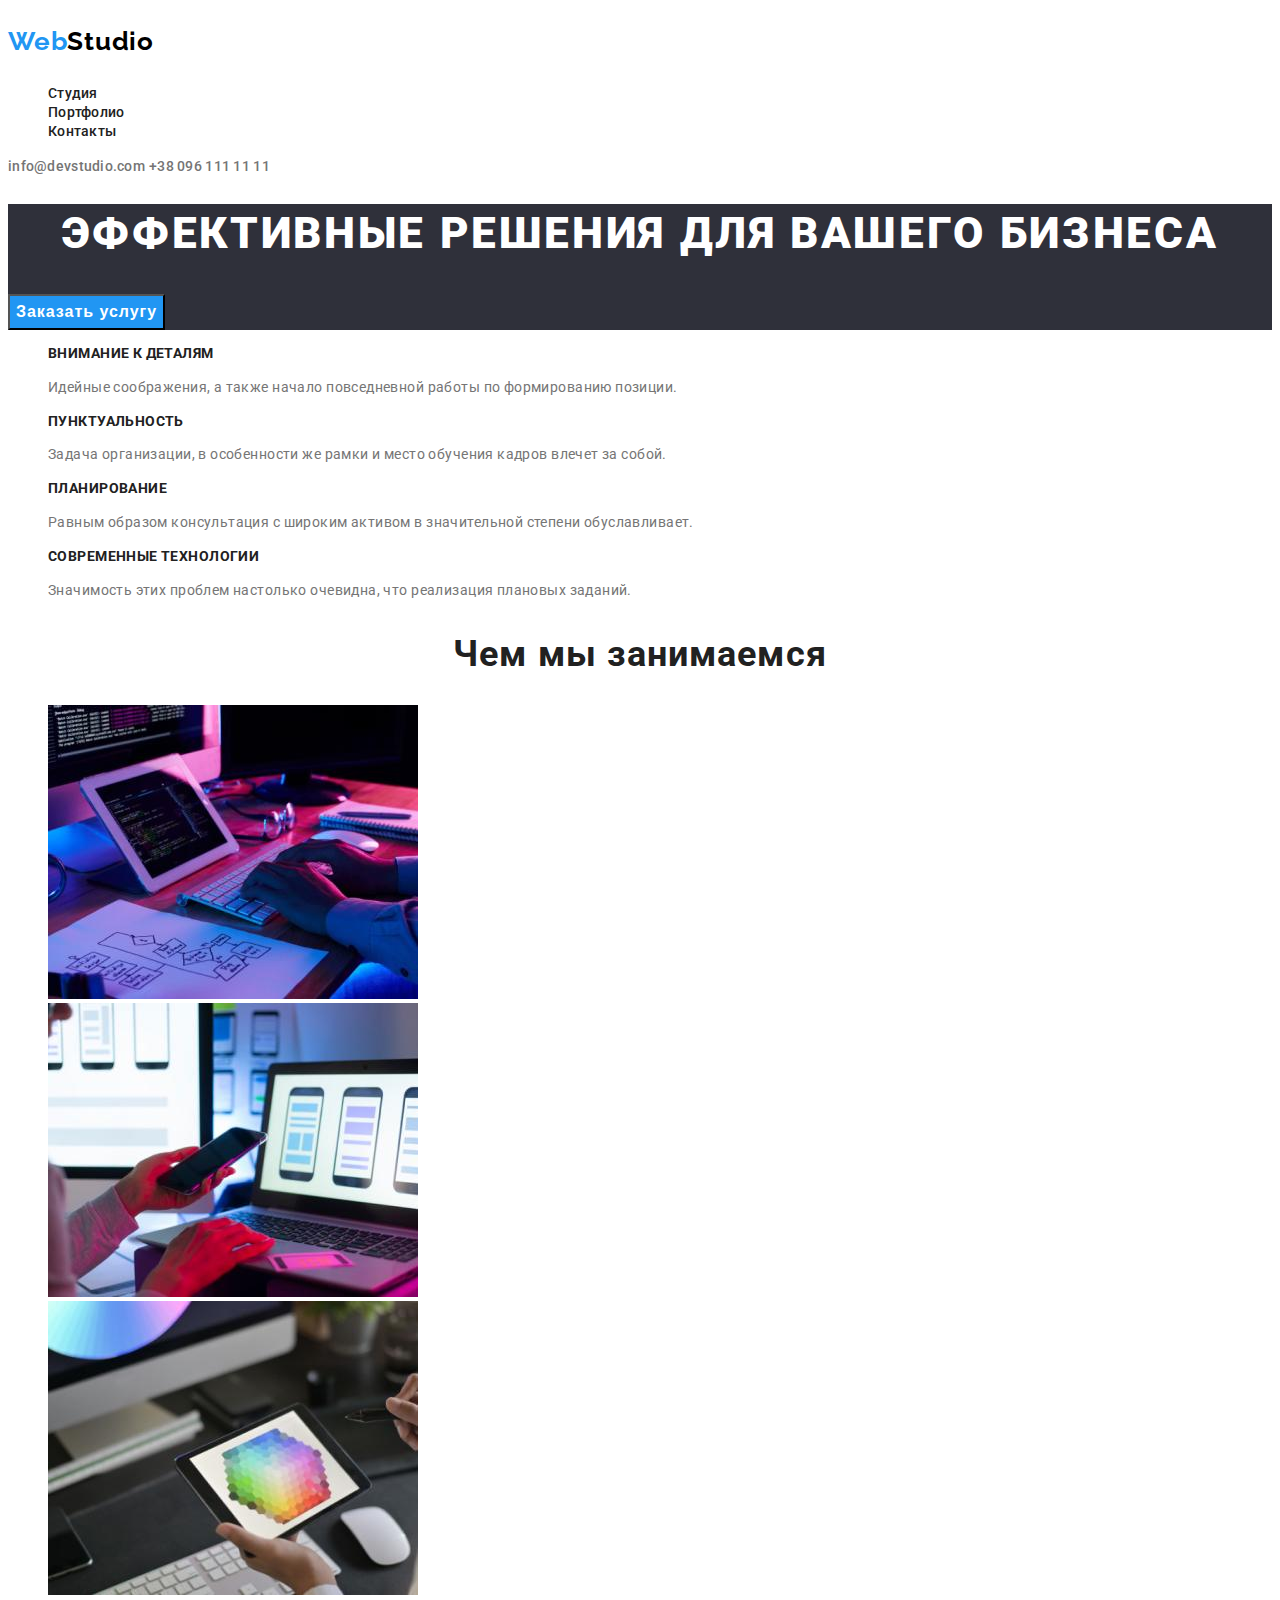
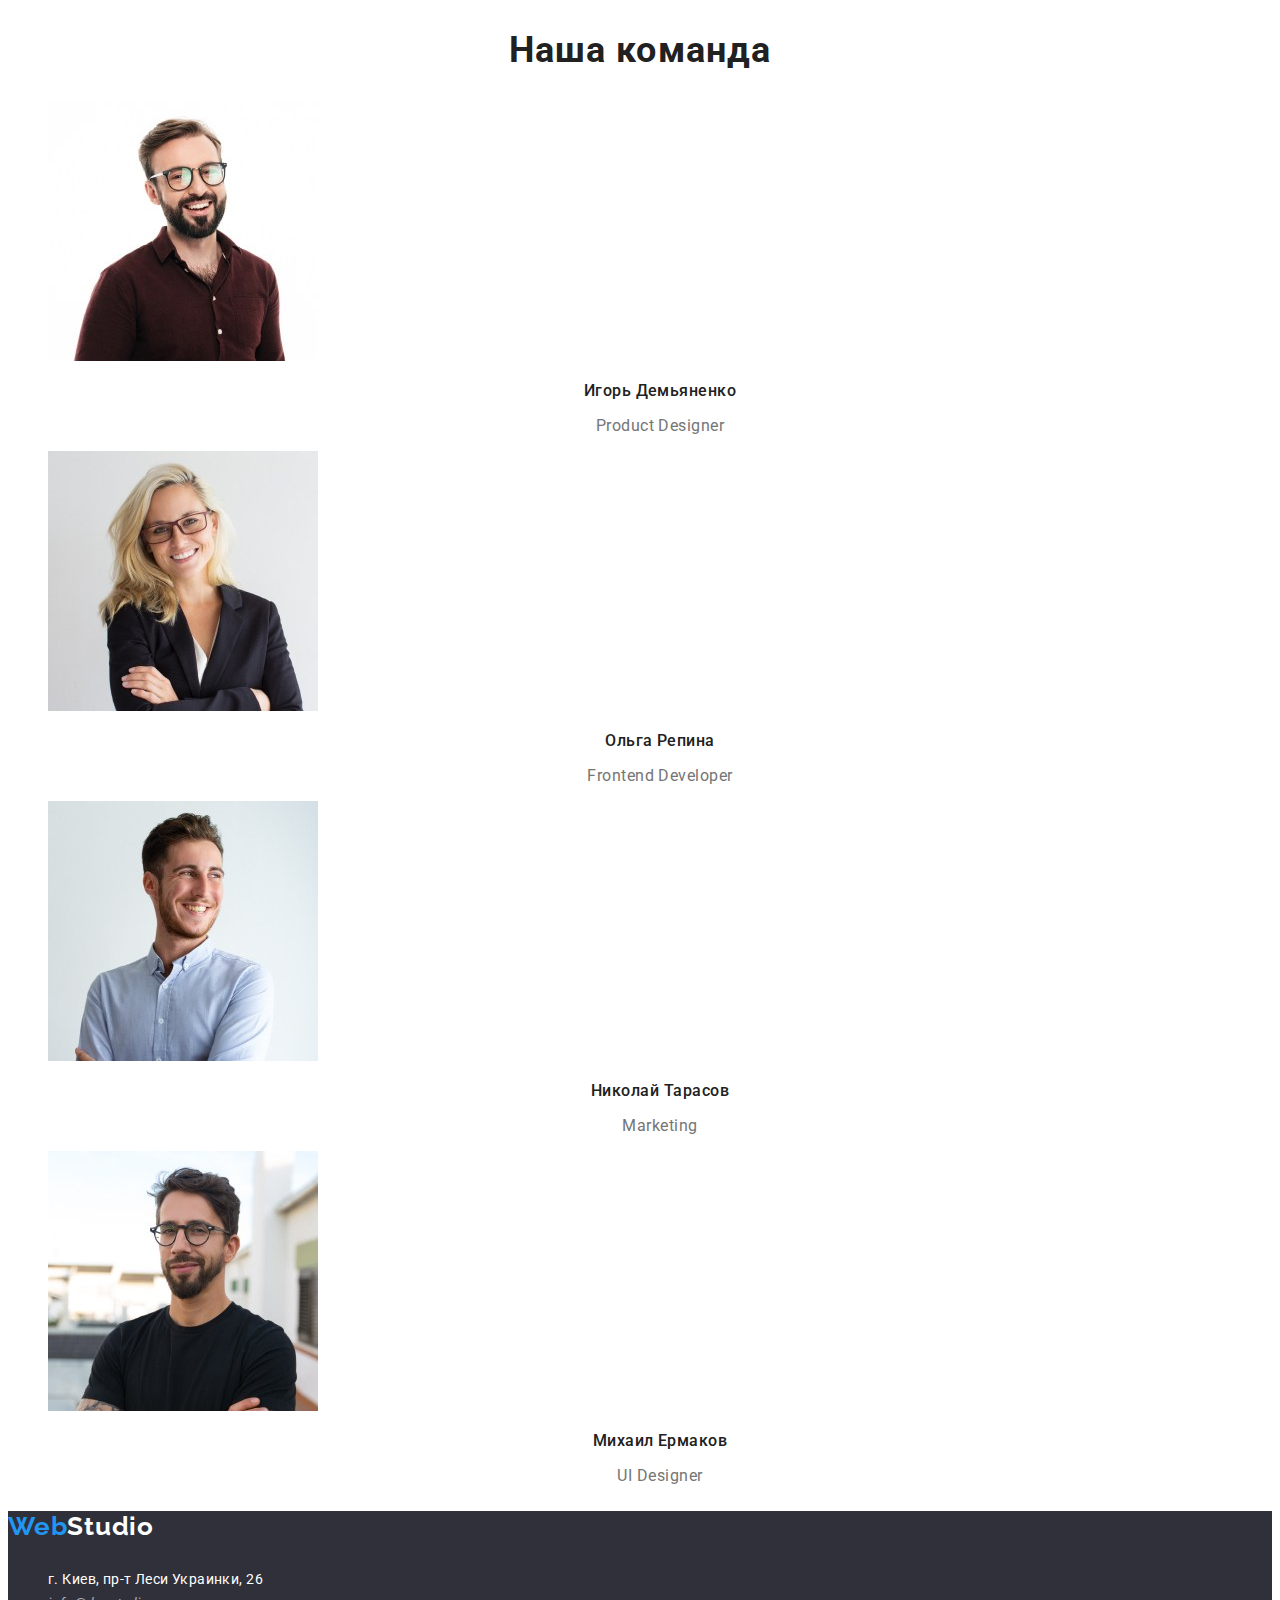
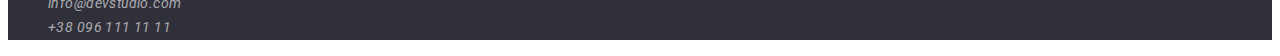
==== index.html @ 1ebe6bae "Home-work-3" ====
<!DOCTYPE html>
<html lang="ru">
<head>
    <meta charset="UTF-8">
    <meta http-equiv="X-UA-Compatible" content="IE=edge">
    <meta name="viewport" content="width=device-width, initial-scale=1.0">
    <link rel="preconnect" href="https://fonts.googleapis.com">
    <link rel="preconnect" href="https://fonts.gstatic.com" crossorigin>
    <link href="https://fonts.googleapis.com/css2?family=Raleway:wght@700&family=Roboto:wght@400;500;700;900&display=swap"
        rel="stylesheet">
    <link rel="normalize"  href="./css/modern-normalize.css"> 
    <link rel="stylesheet" href="./css/styles.css">
     <title>Главная</title>
</head>
<body>
    <header>
        <nav>
            <a class="logo" href="index.html"> <p class="first-logo-color">Web<span class="second-logo-color">Studio</span></p></a>
            <ul class="list">
                <li>
                    <a href="index.html" class="link-navigation link">Студия</a>
                </li>
                <li>
                    <a href="portfolio.html" class="link-navigation link">Портфолио</a>
                </li>
                <li>
                    <a href="Контакты" class="link-navigation link">Контакты</a>
                </li>
            </ul>
        </nav>
        <a href="mailto:info@devstudio.com" class="header-mail link">info@devstudio.com</a>
        <a href="tel:+380961111111" class="header-tel link">+38 096 111 11 11</a>
    </header>
    <main>
        <div class="main-title">
            <h1 class="title-text">Эффективные решения для вашего бизнеса</h1>
            <button type="button" class="title-button">Заказать услугу</button>
        </div>
        <section>
            <ul class="list">
                <li>
                    <h3 class="title-list">Внимание к деталям</h3>
                    <p class="list-text">Идейные соображения, а также начало повседневной работы по формированию позиции.</p>
                </li>
                <li>
                    <h3 class="title-list">Пунктуальность</h3>
                    <p class="list-text">Задача организации, в особенности же рамки и место обучения кадров влечет за собой.</p>
                </li>
                <li>
                    <h3 class="title-list">Планирование</h3>
                    <p class="list-text">Равным образом консультация с широким активом в значительной степени обуславливает.</p>
                </li>
                <li>
                    <h3 class="title-list">Современные технологии</h3>
                    <p class="list-text">Значимость этих проблем настолько очевидна, что реализация плановых заданий.</p>
                </li>
            </ul>
        </section>
        <section>
            <h2 class="heading-section-doit">Чем мы занимаемся</h2>
            <ul class="list">
                <li>
                    <img src="./images/box 1.jpg" alt="work" width="370" height="294">
                </li>
                <li>
                    <img src="./images/box 2.jpg" alt="work" width="370" height="294">
                </li>
                <li>
                    <img src="./images/box 3.jpg" alt="work" width="370" height="294">
                </li>
            </ul>
        </section>
        <section>
            <h2 class="heading-section-teem">Наша команда</h2>
            <ul class="list">
                <li>
                    <img src="./images/img.jpg" alt="Портрет человека Игорь Демьяненко" width="270" height="260">
                    <h3 class="list-teem-name">Игорь Демьяненко</h3>
                    <p lang="en" class="list-teem-position">Product Designer</p>
                </li>
                <li>
                    <img src="./images/img (1).jpg" alt="Портрет человека Ольга Репина" width="270" height="260">
                    <h3 class="list-teem-name">Ольга Репина</h3>
                    <p lang="en" class="list-teem-position">Frontend Developer</p>
                </li>
                <li>
                    <img src="./images/img (2).jpg" alt=" Портрет человека Николай Тарасов" width="270" height="260">
                    <h3 class="list-teem-name">Николай Тарасов</h3>
                    <p lang="en" class="list-teem-position">Marketing</p>
                </li>
                <li>
                    <img src="./images/img (3).jpg" alt="Портрет человека Михаил Ермаков" width="270" height="260">
                    <h3 class="list-teem-name">Михаил Ермаков</h3>
                    <p lang="en" class="list-teem-position">UI Designer</p>
                </li>
            </ul>
        </section>
    </main>
    <footer class="footer">
        <a class="logo" href="index.html">
            <p class="first-logo-color link">Web<span class="second-logo-color-2">Studio</span></p>
        </a>
        <address>
            <ul class="list">
                <li>
                    <a href="https://goo.gl/maps/amdqTP33AeM6pwAu6" target="_blank" class="footer-addres link">г. Киев, пр-т Леси Украинки, 26</a>
                </li>
                <li>
                    <a href="mailto:info@devstudio.com" class="footer-mail link">info@devstudio.com</a>
                </li>
                <li>
                    <a href="tel:+380961111111" class="footer-tel link">+38 096 111 11 11</a>
                </li>
            </ul>
        </address>

    </footer>
</body>
</html>
---- css/styles.css ----
:root {
  --main-title-color: #ffffff;
  --title-color: #212121;
  --text-color: #757575;
  --logo-title-color: #2196f3;
  --second-logo-title-color: #000000;
}

body {
  font-family: Roboto, sans-serif;
  font-style: normal;
}
.list {
  list-style: none;
}
.link {
  text-decoration: none;
}
.link:hover,
.link:focus {
  color: var(--logo-title-color);
}
.logo {
  text-decoration: none;
}
/*----------------------header-------------------------*/
.logo {
  text-decoration: none;
}
.first-logo-color {
  font-family: Raleway;
  font-style: normal;
  font-weight: bold;
  font-size: 26px;
  line-height: 1.19;
  letter-spacing: 0.03em;
  color: var(--logo-title-color);
  text-decoration: none;
}
.second-logo-color {
  color: var(--second-logo-title-color);
}
.link-navigation {
  font-weight: 500;
  font-size: 14px;
  line-height: 1.14;
  letter-spacing: 0.02em;
  color: var(--title-color);
}
.header-mail {
  font-weight: 500;
  font-size: 14px;
  line-height: 1.14;
  letter-spacing: 0.02em;
  color: var(--text-color);
}
.header-tel {
  font-weight: 500;
  font-size: 14px;
  line-height: 1.14;
  letter-spacing: 0.02em;
  color: var(--text-color);
}
/*------------------------------------main-----------------------*/
.main-title {
  background-color: #2f303a;
}
.title-text {
  font-weight: 900;
  font-size: 44px;
  line-height: 1.36;
  text-align: center;
  letter-spacing: 0.06em;
  text-transform: uppercase;
  color: var(--main-title-color);
}
.title-button {
  font-weight: bold;
  font-size: 16px;
  line-height: 1.87;
  display: flex;
  align-items: center;
  text-align: center;
  letter-spacing: 0.06em;
  background-color: var(--logo-title-color);
  color: var(--main-title-color);
}
.title-list {
  font-weight: bold;
  font-size: 14px;
  line-height: 1.14;
  letter-spacing: 0.03em;
  text-transform: uppercase;
  color: var(--title-color);
}
.list-text {
  font-weight: normal;
  font-size: 14px;
  line-height: 1.71;
  letter-spacing: 0.03em;
  color: var(--text-color);
}
.heading-section-doit {
  font-weight: bold;
  font-size: 36px;
  line-height: 1.17;
  text-align: center;
  letter-spacing: 0.03em;
  color: var(--title-color);
}
.heading-section-teem {
  font-weight: bold;
  font-size: 36px;
  line-height: 1.17;
  text-align: center;
  letter-spacing: 0.03em;
  color: var(--title-color);
}
.list-teem-name {
  font-weight: 500;
  font-size: 16px;
  line-height: 1.19;
  text-align: center;
  letter-spacing: 0.03em;
  color: var(--title-color);
}
.list-teem-position {
  font-weight: normal;
  font-size: 16px;
  line-height: 1.19;
  text-align: center;
  letter-spacing: 0.03em;
  color: var(--text-color);
}
/*------------------------------------footer--------------------------------*/
.footer {
  background-color: #2f303a;
}
.second-logo-color-2 {
  color: #ffffff;
}
.footer-addres {
  font-style: normal;
  font-weight: normal;
  font-size: 14px;
  line-height: 1.71;
  letter-spacing: 0.03em;
  color: #ffffff;
}
.footer-mail {
  font-weight: normal;
  font-size: 14px;
  line-height: 1.71;
  letter-spacing: 0.03em;
  color: rgba(255, 255, 255, 0.6);
}
.footer-tel {
  font-weight: normal;
  font-size: 14px;
  line-height: 1.71;
  letter-spacing: 0.03em;
  color: rgba(255, 255, 255, 0.6);
}
/*---------------------------------------------------------portfolio-------------------------------------------------*/
.portfolio-list-btn {
  font-weight: 500;
  font-size: 16px;
  line-height: 1.62;
  text-align: center;
  letter-spacing: 0.03em;
  color: var(--title-color);
}
.list-btn {
  background: #f5f4fa;
  border-radius: 4px;
}
.portfolio-client-name {
  font-weight: bold;
  font-size: 18px;
  line-height: 2;
  letter-spacing: 0.06em;
  color: var(--title-color);
}
.portfolio-client-product {
  font-weight: normal;
  font-size: 16px;
  line-height: 1.87;
  letter-spacing: 0.03em;
  color: var(--text-color);
}
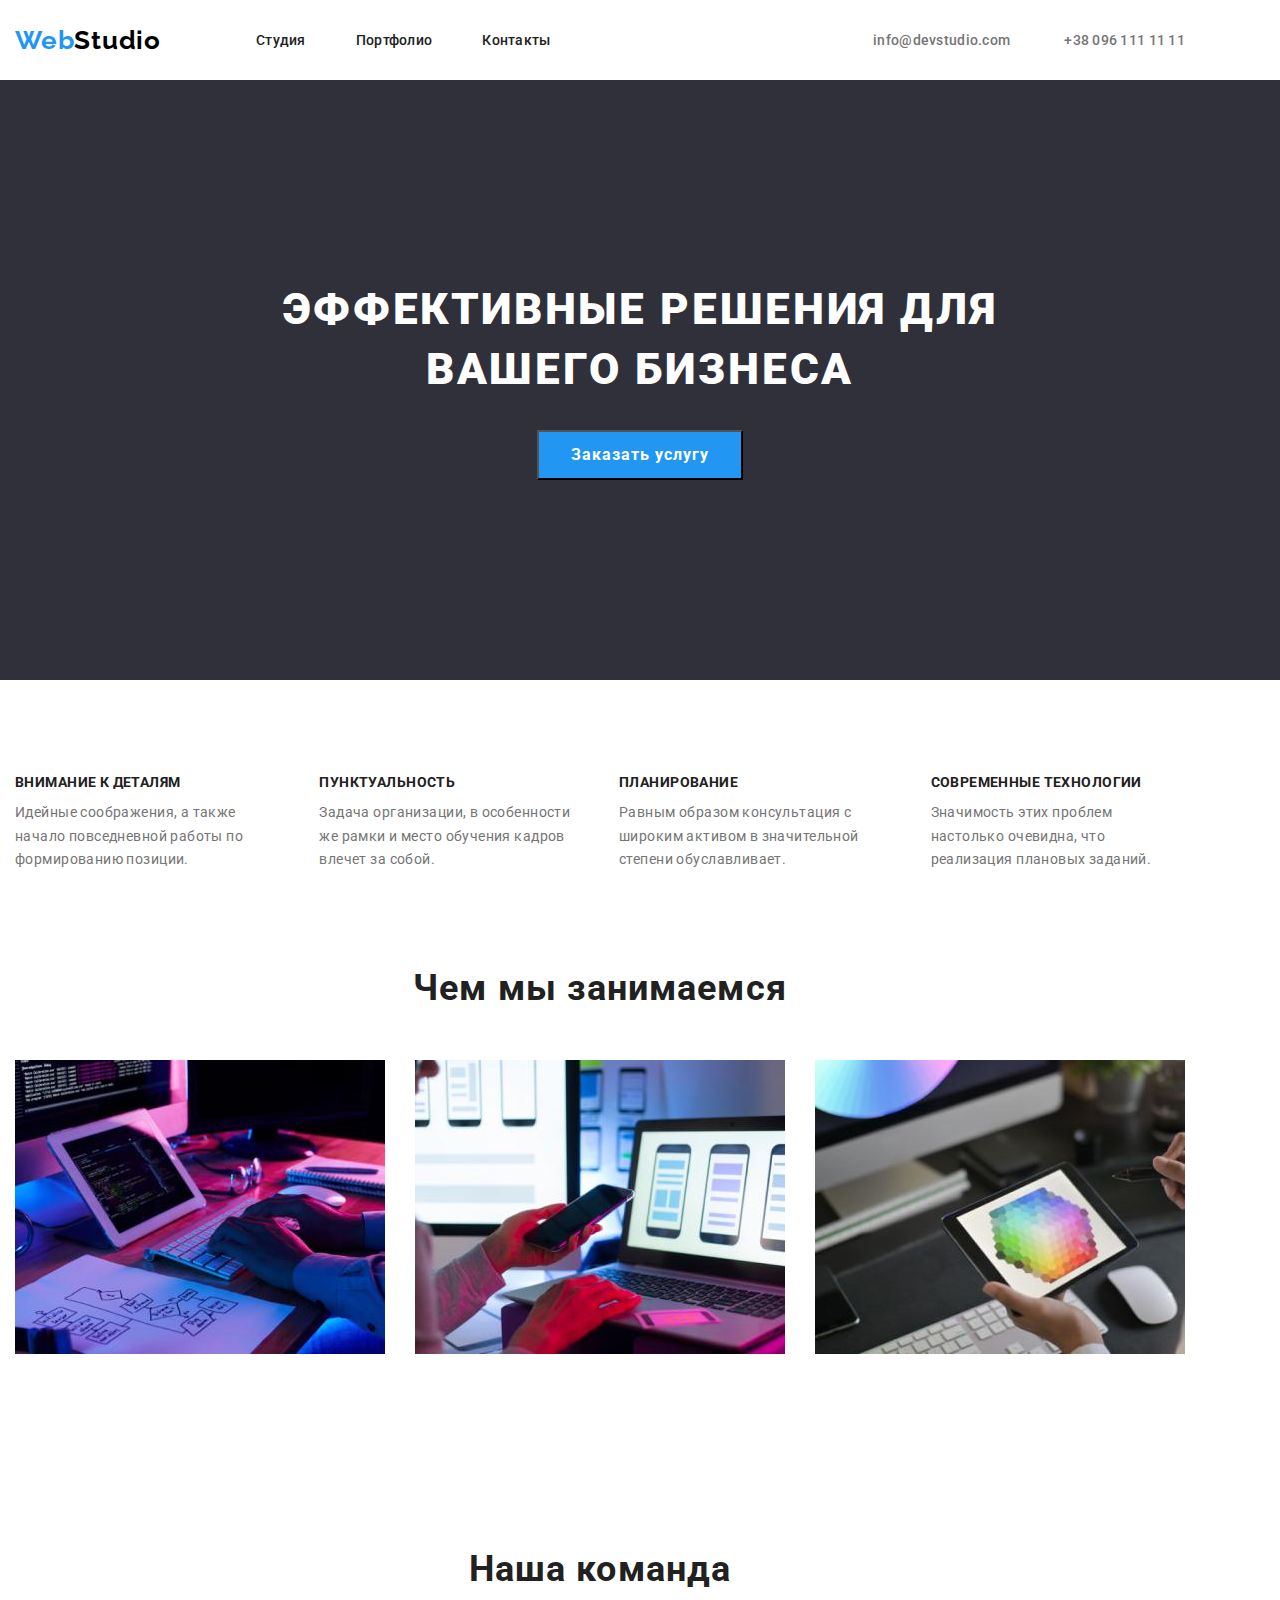
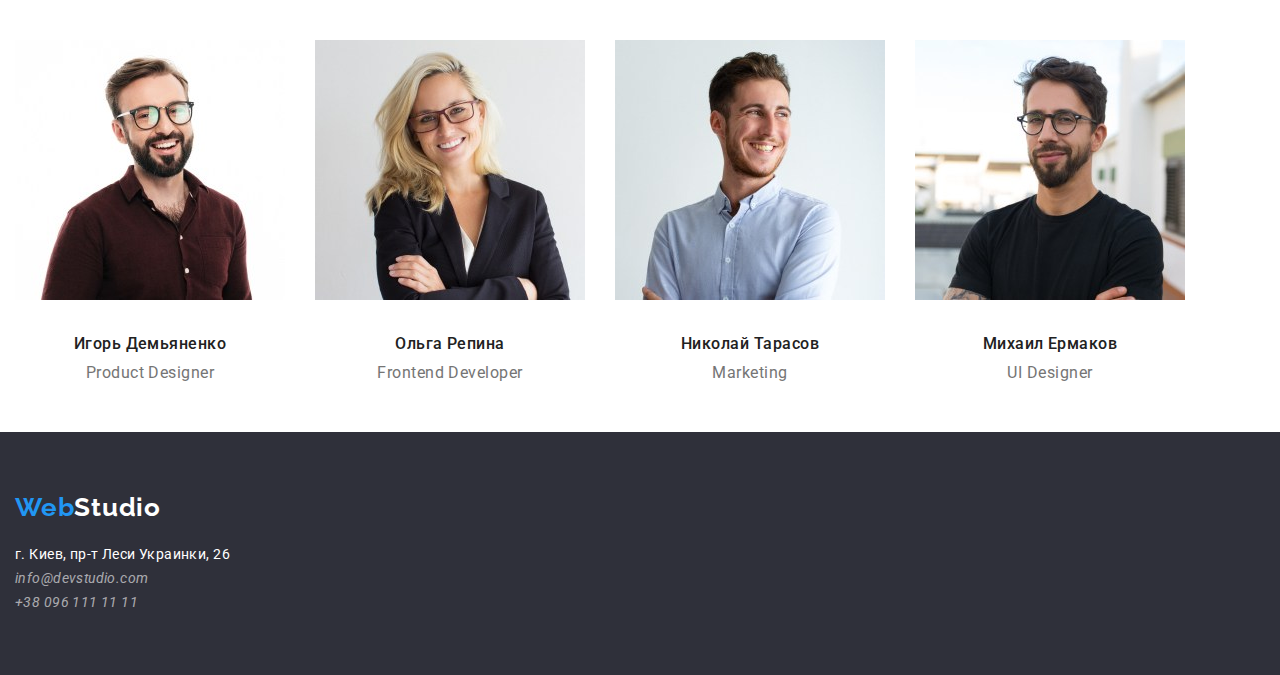
==== commit b57beef7: "home-work-3.1" ====
--- a/index.html
+++ b/index.html
@@ -8,111 +8,123 @@
     <link rel="preconnect" href="https://fonts.gstatic.com" crossorigin>
     <link href="https://fonts.googleapis.com/css2?family=Raleway:wght@700&family=Roboto:wght@400;500;700;900&display=swap"
         rel="stylesheet">
-    <link rel="normalize"  href="./css/modern-normalize.css"> 
+    <link rel="stylesheet"  href="./css/modern-normalize.css"> 
     <link rel="stylesheet" href="./css/styles.css">
      <title>Главная</title>
 </head>
 <body>
     <header>
-        <nav>
-            <a class="logo" href="index.html"> <p class="first-logo-color">Web<span class="second-logo-color">Studio</span></p></a>
-            <ul class="list">
-                <li>
-                    <a href="index.html" class="link-navigation link">Студия</a>
-                </li>
-                <li>
-                    <a href="portfolio.html" class="link-navigation link">Портфолио</a>
-                </li>
-                <li>
-                    <a href="Контакты" class="link-navigation link">Контакты</a>
-                </li>
-            </ul>
-        </nav>
-        <a href="mailto:info@devstudio.com" class="header-mail link">info@devstudio.com</a>
-        <a href="tel:+380961111111" class="header-tel link">+38 096 111 11 11</a>
+        <div class="container header-container">
+            <nav class="nav">
+                <a class="logo logo-up" href="index.html"> <p class="first-logo-color">Web<span class="second-logo-color">Studio</span></p></a>
+                    <ul class="list list-nav">
+                        <li class="header-link">
+                            <a href="index.html" class="link-navigation link">Студия</a>
+                        </li>
+                        <li class="header-link">
+                            <a href="portfolio.html" class="link-navigation link">Портфолио</a>
+                        </li>
+                        <li class="header-link">
+                            <a href="Контакты" class="link-navigation link">Контакты</a>
+                        </li>
+                    </ul>
+            </nav>
+            <div class="link-header-contact">
+                <a href="mailto:info@devstudio.com" class="header-mail link">info@devstudio.com</a>
+                <a href="tel:+380961111111" class="header-tel link">+38 096 111 11 11</a>
+            </div>
+        </div>
     </header>
     <main>
         <div class="main-title">
             <h1 class="title-text">Эффективные решения для вашего бизнеса</h1>
-            <button type="button" class="title-button">Заказать услугу</button>
+            <button type="button" class="title-button btn">Заказать услугу</button>
         </div>
         <section>
-            <ul class="list">
-                <li>
-                    <h3 class="title-list">Внимание к деталям</h3>
-                    <p class="list-text">Идейные соображения, а также начало повседневной работы по формированию позиции.</p>
-                </li>
-                <li>
-                    <h3 class="title-list">Пунктуальность</h3>
-                    <p class="list-text">Задача организации, в особенности же рамки и место обучения кадров влечет за собой.</p>
-                </li>
-                <li>
-                    <h3 class="title-list">Планирование</h3>
-                    <p class="list-text">Равным образом консультация с широким активом в значительной степени обуславливает.</p>
-                </li>
-                <li>
-                    <h3 class="title-list">Современные технологии</h3>
-                    <p class="list-text">Значимость этих проблем настолько очевидна, что реализация плановых заданий.</p>
-                </li>
-            </ul>
+            <div class="container">
+                <ul class="list list-function">
+                    <li class="item-function">
+                        <h3 class="title-list">Внимание к деталям</h3>
+                        <p class="list-text">Идейные соображения, а также начало повседневной работы по формированию позиции.</p>
+                    </li>
+                    <li class="item-function">
+                        <h3 class="title-list">Пунктуальность</h3>
+                        <p class="list-text">Задача организации, в особенности же рамки и место обучения кадров влечет за собой.</p>
+                    </li>
+                    <li class="item-function">
+                        <h3 class="title-list">Планирование</h3>
+                        <p class="list-text">Равным образом консультация с широким активом в значительной степени обуславливает.</p>
+                    </li>
+                    <li class="item-function">
+                        <h3 class="title-list">Современные технологии</h3>
+                        <p class="list-text">Значимость этих проблем настолько очевидна, что реализация плановых заданий.</p>
+                    </li>
+                </ul>
+            </div>
         </section>
         <section>
-            <h2 class="heading-section-doit">Чем мы занимаемся</h2>
-            <ul class="list">
-                <li>
-                    <img src="./images/box 1.jpg" alt="work" width="370" height="294">
-                </li>
-                <li>
-                    <img src="./images/box 2.jpg" alt="work" width="370" height="294">
-                </li>
-                <li>
-                    <img src="./images/box 3.jpg" alt="work" width="370" height="294">
-                </li>
-            </ul>
+            <div class="container">
+                <h2 class="heading-section-doit">Чем мы занимаемся</h2>
+                <ul class="list item-picturs">
+                    <li class="item-function">
+                        <img src="./images/box 1.jpg" alt="work" width="370" height="294">
+                    </li>
+                    <li class="item-function">
+                        <img src="./images/box 2.jpg" alt="work" width="370" height="294">
+                    </li>
+                    <li class="item-function">
+                        <img src="./images/box 3.jpg" alt="work" width="370" height="294">
+                    </li>
+                </ul>
+            </div>
         </section>
         <section>
-            <h2 class="heading-section-teem">Наша команда</h2>
-            <ul class="list">
-                <li>
-                    <img src="./images/img.jpg" alt="Портрет человека Игорь Демьяненко" width="270" height="260">
-                    <h3 class="list-teem-name">Игорь Демьяненко</h3>
-                    <p lang="en" class="list-teem-position">Product Designer</p>
-                </li>
-                <li>
-                    <img src="./images/img (1).jpg" alt="Портрет человека Ольга Репина" width="270" height="260">
-                    <h3 class="list-teem-name">Ольга Репина</h3>
-                    <p lang="en" class="list-teem-position">Frontend Developer</p>
-                </li>
-                <li>
-                    <img src="./images/img (2).jpg" alt=" Портрет человека Николай Тарасов" width="270" height="260">
-                    <h3 class="list-teem-name">Николай Тарасов</h3>
-                    <p lang="en" class="list-teem-position">Marketing</p>
-                </li>
-                <li>
-                    <img src="./images/img (3).jpg" alt="Портрет человека Михаил Ермаков" width="270" height="260">
-                    <h3 class="list-teem-name">Михаил Ермаков</h3>
-                    <p lang="en" class="list-teem-position">UI Designer</p>
-                </li>
-            </ul>
+            <div class="container">
+                <h2 class="heading-section-teem">Наша команда</h2>
+                <ul class="list list-teem">
+                    <li  class="item-function">
+                        <img src="./images/img.jpg" alt="Портрет человека Игорь Демьяненко" width="270" height="260">
+                        <h3 class="list-teem-name">Игорь Демьяненко</h3>
+                        <p lang="en" class="list-teem-position">Product Designer</p>
+                    </li>
+                    <li class="item-function">
+                        <img src="./images/img (1).jpg" alt="Портрет человека Ольга Репина" width="270" height="260">
+                        <h3 class="list-teem-name">Ольга Репина</h3>
+                        <p lang="en" class="list-teem-position">Frontend Developer</p>
+                    </li>
+                    <li class="item-function">
+                        <img src="./images/img (2).jpg" alt=" Портрет человека Николай Тарасов" width="270" height="260">
+                        <h3 class="list-teem-name">Николай Тарасов</h3>
+                        <p lang="en" class="list-teem-position">Marketing</p>
+                    </li>
+                    <li class="item-function">
+                        <img src="./images/img (3).jpg" alt="Портрет человека Михаил Ермаков" width="270" height="260">
+                        <h3 class="list-teem-name">Михаил Ермаков</h3>
+                        <p lang="en" class="list-teem-position">UI Designer</p>
+                    </li>
+                </ul>
+            </div>
         </section>
     </main>
     <footer class="footer">
-        <a class="logo" href="index.html">
-            <p class="first-logo-color link">Web<span class="second-logo-color-2">Studio</span></p>
-        </a>
-        <address>
-            <ul class="list">
-                <li>
-                    <a href="https://goo.gl/maps/amdqTP33AeM6pwAu6" target="_blank" class="footer-addres link">г. Киев, пр-т Леси Украинки, 26</a>
-                </li>
-                <li>
-                    <a href="mailto:info@devstudio.com" class="footer-mail link">info@devstudio.com</a>
-                </li>
-                <li>
-                    <a href="tel:+380961111111" class="footer-tel link">+38 096 111 11 11</a>
-                </li>
-            </ul>
-        </address>
+        <div class="container logo-down">
+            <a class="logo" href="index.html">
+                <p class="first-logo-color link">Web<span class="second-logo-color-2">Studio</span></p>
+            </a>
+            <address>
+                <ul class="list list-address">
+                    <li>
+                        <a href="https://goo.gl/maps/amdqTP33AeM6pwAu6" target="_blank" class="footer-addres link">г. Киев, пр-т Леси Украинки, 26</a>
+                    </li>
+                    <li>
+                        <a href="mailto:info@devstudio.com" class="footer-mail link">info@devstudio.com</a>
+                    </li>
+                    <li>
+                        <a href="tel:+380961111111" class="footer-tel link">+38 096 111 11 11</a>
+                    </li>
+                </ul>
+            </address>
+        </div>
 
     </footer>
 </body>
--- a/css/styles.css
+++ b/css/styles.css
@@ -6,6 +6,22 @@
   --second-logo-title-color: #000000;
 }
 
+h1,
+h2,
+h3,
+h4,
+h5,
+h6,
+p {
+  margin: 0;
+}
+ul {
+  margin: 0;
+  padding: 0;
+}
+button {
+  cursor: pointer;
+}
 body {
   font-family: Roboto, sans-serif;
   font-style: normal;
@@ -23,7 +39,35 @@
 .logo {
   text-decoration: none;
 }
+.btn {
+  min-width: 200px;
+  min-height: 50px;
+}
+
 /*----------------------header-------------------------*/
+.container {
+  width: 1200px;
+  padding-left: 15px;
+  padding-right: 15px;
+}
+.header-container {
+  display: flex;
+  align-items: center;
+  height: 80px;
+}
+.nav {
+  display: flex;
+}
+.list-nav {
+  display: flex;
+  align-items: center;
+}
+.link-header-contact {
+  margin-left: auto;
+}
+.logo-up {
+  margin-right: 95px;
+}
 .logo {
   text-decoration: none;
 }
@@ -40,6 +84,10 @@
 .second-logo-color {
   color: var(--second-logo-title-color);
 }
+
+.header-link:not(:last-child) {
+  margin-right: 50px;
+}
 .link-navigation {
   font-weight: 500;
   font-size: 14px;
@@ -47,6 +95,7 @@
   letter-spacing: 0.02em;
   color: var(--title-color);
 }
+
 .header-mail {
   font-weight: 500;
   font-size: 14px;
@@ -60,10 +109,15 @@
   line-height: 1.14;
   letter-spacing: 0.02em;
   color: var(--text-color);
+}
+.header-tel {
+  margin-left: 50px;
 }
 /*------------------------------------main-----------------------*/
 .main-title {
   background-color: #2f303a;
+  display: flex;
+  flex-direction: column;
 }
 .title-text {
   font-weight: 900;
@@ -73,6 +127,7 @@
   letter-spacing: 0.06em;
   text-transform: uppercase;
   color: var(--main-title-color);
+  margin: 200px 250px 30px 250px;
 }
 .title-button {
   font-weight: bold;
@@ -84,6 +139,16 @@
   letter-spacing: 0.06em;
   background-color: var(--logo-title-color);
   color: var(--main-title-color);
+  margin-bottom: 200px;
+  margin-left: auto;
+  margin-right: auto;
+  padding-left: 32px;
+  padding-right: 32px;
+}
+.list-function {
+  display: flex;
+  padding-top: 95px;
+  padding-bottom: 95px;
 }
 .title-list {
   font-weight: bold;
@@ -92,6 +157,7 @@
   letter-spacing: 0.03em;
   text-transform: uppercase;
   color: var(--title-color);
+  margin-bottom: 10px;
 }
 .list-text {
   font-weight: normal;
@@ -99,6 +165,9 @@
   line-height: 1.71;
   letter-spacing: 0.03em;
   color: var(--text-color);
+}
+.item-function:not(:last-child) {
+  margin-right: 30px;
 }
 .heading-section-doit {
   font-weight: bold;
@@ -107,6 +176,11 @@
   text-align: center;
   letter-spacing: 0.03em;
   color: var(--title-color);
+  margin-bottom: 50px;
+}
+.item-picturs {
+  display: flex;
+  padding-bottom: 95px;
 }
 .heading-section-teem {
   font-weight: bold;
@@ -115,6 +189,8 @@
   text-align: center;
   letter-spacing: 0.03em;
   color: var(--title-color);
+  padding-top: 95px;
+  margin-bottom: 50px;
 }
 .list-teem-name {
   font-weight: 500;
@@ -123,6 +199,8 @@
   text-align: center;
   letter-spacing: 0.03em;
   color: var(--title-color);
+  margin-top: 30px;
+  margin-bottom: 10px;
 }
 .list-teem-position {
   font-weight: normal;
@@ -131,14 +209,25 @@
   text-align: center;
   letter-spacing: 0.03em;
   color: var(--text-color);
+}
+.list-teem {
+  display: flex;
+  padding-bottom: 50px;
 }
 /*------------------------------------footer--------------------------------*/
 .footer {
   background-color: #2f303a;
 }
+.logo-down {
+  padding-top: 60px;
+  padding-bottom: 60px;
+}
 .second-logo-color-2 {
   color: #ffffff;
 }
+.list-address {
+  margin-top: 20px;
+}
 .footer-addres {
   font-style: normal;
   font-weight: normal;
@@ -169,6 +258,20 @@
   text-align: center;
   letter-spacing: 0.03em;
   color: var(--title-color);
+  padding-left: 22px;
+  padding-right: 22px;
+}
+.portfolio-btn {
+  margin-top: 95px;
+}
+.item-button:not(:last-child) {
+  margin-right: 8px;
+}
+.portfolio-button {
+  display: flex;
+  padding-left: 265px;
+  padding-right: 265px;
+  margin-bottom: 50px;
 }
 .list-btn {
   background: #f5f4fa;
@@ -180,6 +283,8 @@
   line-height: 2;
   letter-spacing: 0.06em;
   color: var(--title-color);
+  margin-top: 20px;
+  margin-bottom: 4px;
 }
 .portfolio-client-product {
   font-weight: normal;
@@ -188,3 +293,28 @@
   letter-spacing: 0.03em;
   color: var(--text-color);
 }
+.portfolio-list {
+  display: flex;
+  flex-wrap: wrap;
+}
+.item-portfolio1 {
+  margin-right: 30px;
+}
+.item-portfolio2 {
+  margin-right: 30px;
+}
+.item-portfolio4 {
+  margin-right: 30px;
+}
+.item-portfolio5 {
+  margin-right: 30px;
+}
+.item-portfolio7 {
+  margin-right: 30px;
+}
+.item-portfolio8 {
+  margin-right: 30px;
+}
+.item-portfolio {
+  margin-bottom: 30px;
+}
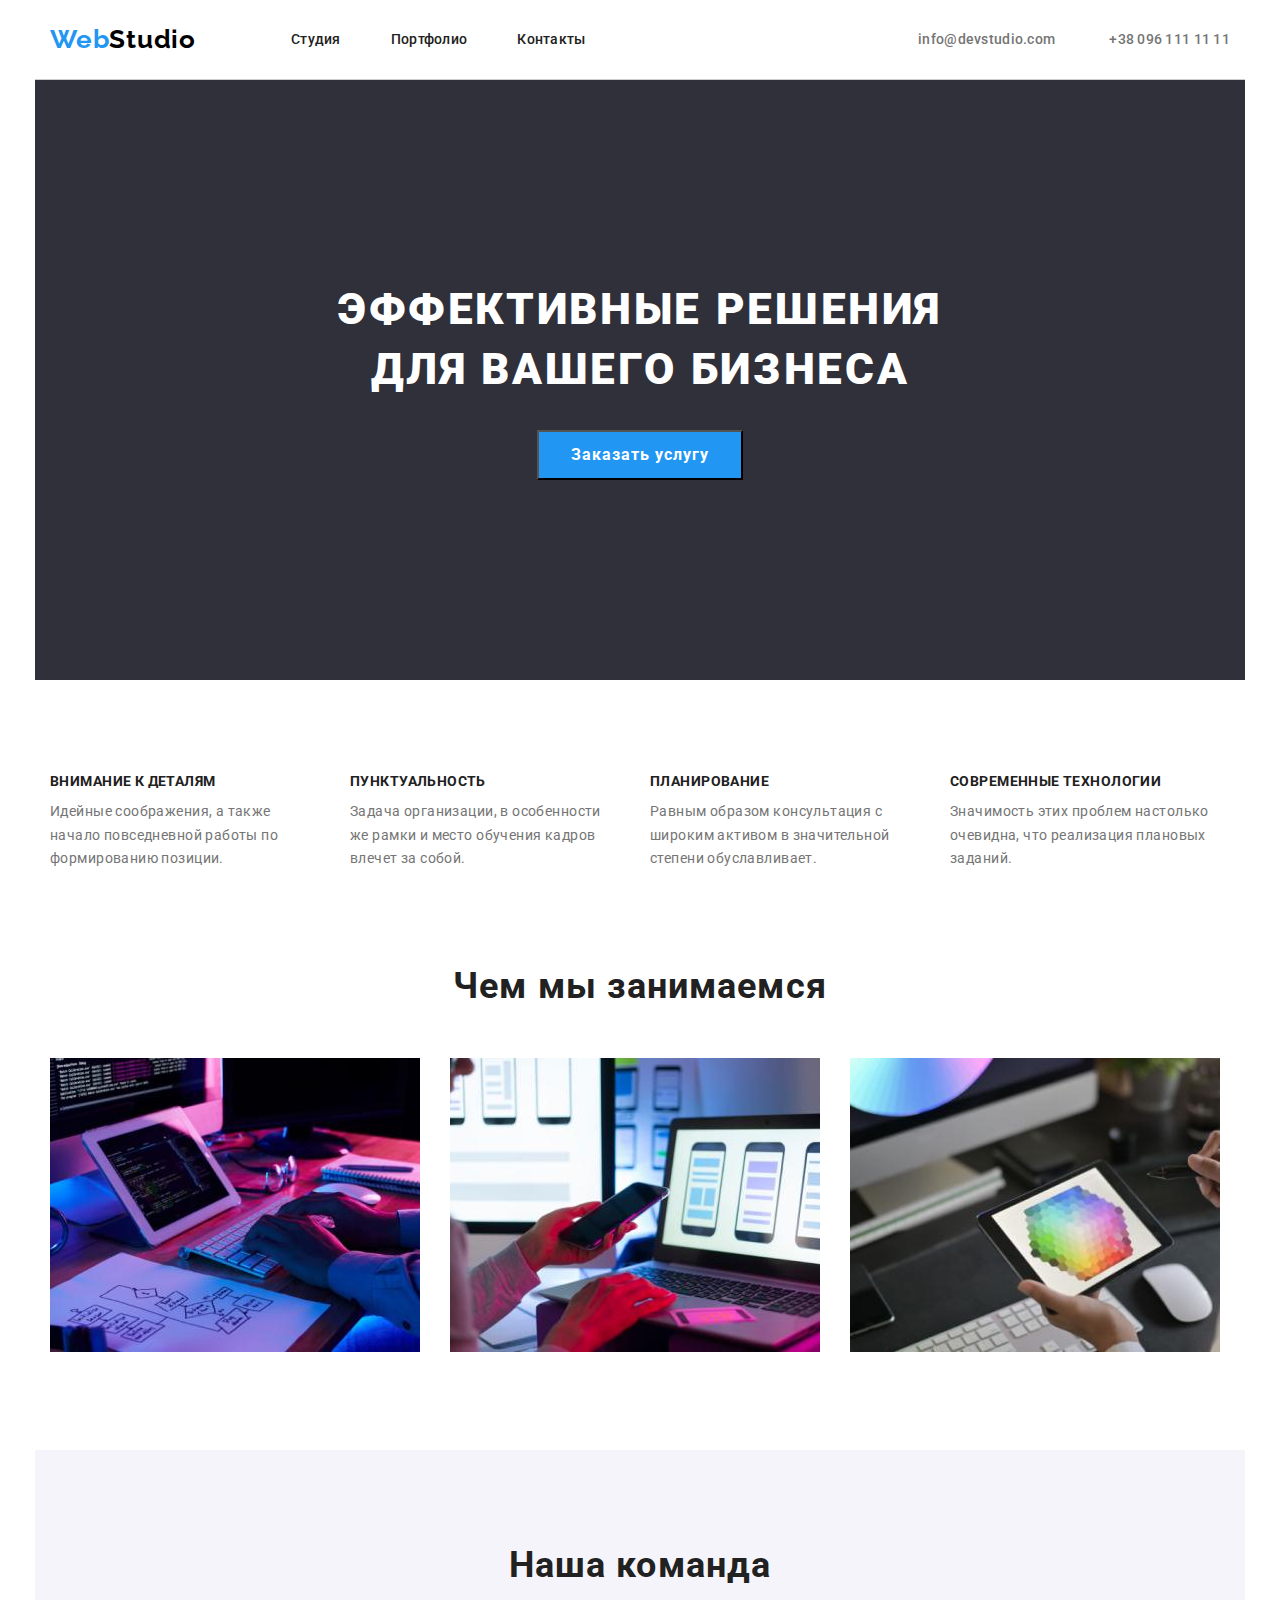
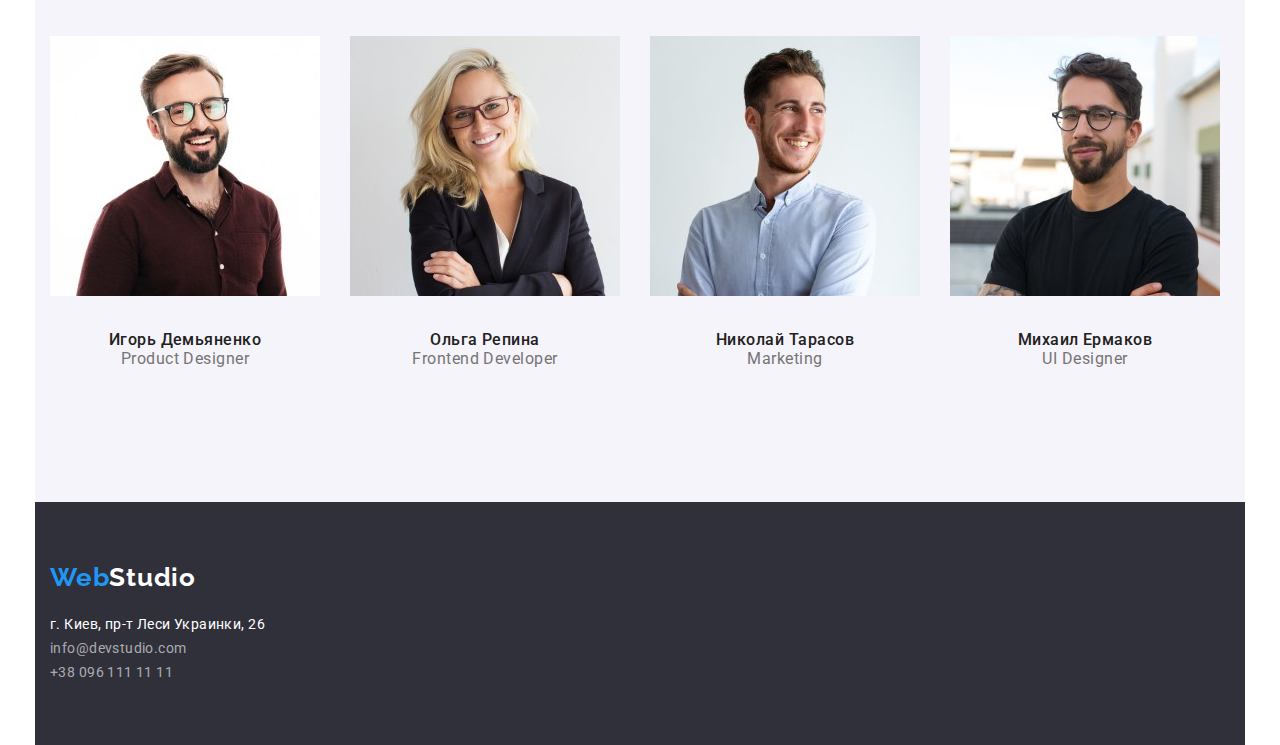
==== commit bdea1576: "Home-work-after-checking" ====
--- a/index.html
+++ b/index.html
@@ -36,12 +36,12 @@
         </div>
     </header>
     <main>
-        <div class="main-title">
+        <div class="main-title container">
             <h1 class="title-text">Эффективные решения для вашего бизнеса</h1>
             <button type="button" class="title-button btn">Заказать услугу</button>
         </div>
         <section>
-            <div class="container">
+            <div class="container first-section">
                 <ul class="list list-function">
                     <li class="item-function">
                         <h3 class="title-list">Внимание к деталям</h3>
@@ -63,51 +63,59 @@
             </div>
         </section>
         <section>
-            <div class="container">
+            <div class="container second-section">
                 <h2 class="heading-section-doit">Чем мы занимаемся</h2>
                 <ul class="list item-picturs">
-                    <li class="item-function">
+                    <li class="item-img">
                         <img src="./images/box 1.jpg" alt="work" width="370" height="294">
                     </li>
-                    <li class="item-function">
+                    <li class="item-img">
                         <img src="./images/box 2.jpg" alt="work" width="370" height="294">
                     </li>
-                    <li class="item-function">
+                    <li class="item-img">
                         <img src="./images/box 3.jpg" alt="work" width="370" height="294">
                     </li>
                 </ul>
             </div>
         </section>
         <section>
-            <div class="container">
+            <div class="container third-section">
                 <h2 class="heading-section-teem">Наша команда</h2>
                 <ul class="list list-teem">
                     <li  class="item-function">
                         <img src="./images/img.jpg" alt="Портрет человека Игорь Демьяненко" width="270" height="260">
-                        <h3 class="list-teem-name">Игорь Демьяненко</h3>
-                        <p lang="en" class="list-teem-position">Product Designer</p>
+                        <div class="name-position">
+                            <h3 class="list-teem-name">Игорь Демьяненко</h3>
+                            <p lang="en" class="list-teem-position">Product Designer</p>
+                        </div>
                     </li>
                     <li class="item-function">
                         <img src="./images/img (1).jpg" alt="Портрет человека Ольга Репина" width="270" height="260">
-                        <h3 class="list-teem-name">Ольга Репина</h3>
-                        <p lang="en" class="list-teem-position">Frontend Developer</p>
+                        <div class="name-position">
+                            <h3 class="list-teem-name">Ольга Репина</h3>
+                            <p lang="en" class="list-teem-position">Frontend Developer</p>
+                        </div>
                     </li>
                     <li class="item-function">
                         <img src="./images/img (2).jpg" alt=" Портрет человека Николай Тарасов" width="270" height="260">
-                        <h3 class="list-teem-name">Николай Тарасов</h3>
-                        <p lang="en" class="list-teem-position">Marketing</p>
+                        <div class="name-position">
+                            <h3 class="list-teem-name">Николай Тарасов</h3>
+                            <p lang="en" class="list-teem-position">Marketing</p>
+                        </div>
                     </li>
                     <li class="item-function">
                         <img src="./images/img (3).jpg" alt="Портрет человека Михаил Ермаков" width="270" height="260">
-                        <h3 class="list-teem-name">Михаил Ермаков</h3>
-                        <p lang="en" class="list-teem-position">UI Designer</p>
+                        <div class="name-position">
+                            <h3 class="list-teem-name">Михаил Ермаков</h3>
+                            <p lang="en" class="list-teem-position">UI Designer</p>
+                        </div>
                     </li>
                 </ul>
             </div>
         </section>
     </main>
-    <footer class="footer">
-        <div class="container logo-down">
+    <footer class="footer logo-down container">
+        <div class="">
             <a class="logo" href="index.html">
                 <p class="first-logo-color link">Web<span class="second-logo-color-2">Studio</span></p>
             </a>
--- a/css/styles.css
+++ b/css/styles.css
@@ -46,14 +46,16 @@
 
 /*----------------------header-------------------------*/
 .container {
-  width: 1200px;
+  width: 1210px;
   padding-left: 15px;
   padding-right: 15px;
+  margin: 0 auto;
 }
 .header-container {
   display: flex;
   align-items: center;
   height: 80px;
+  border-bottom: 1px solid #cecece;
 }
 .nav {
   display: flex;
@@ -85,7 +87,10 @@
   color: var(--second-logo-title-color);
 }
 
-.header-link:not(:last-child) {
+.header-link:last-child {
+  margin-right: 0;
+}
+.header-link {
   margin-right: 50px;
 }
 .link-navigation {
@@ -109,8 +114,6 @@
   line-height: 1.14;
   letter-spacing: 0.02em;
   color: var(--text-color);
-}
-.header-tel {
   margin-left: 50px;
 }
 /*------------------------------------main-----------------------*/
@@ -118,6 +121,7 @@
   background-color: #2f303a;
   display: flex;
   flex-direction: column;
+  padding: 200px 252px;
 }
 .title-text {
   font-weight: 900;
@@ -127,8 +131,9 @@
   letter-spacing: 0.06em;
   text-transform: uppercase;
   color: var(--main-title-color);
-  margin: 200px 250px 30px 250px;
-}
+  margin-bottom: 30px;
+}
+
 .title-button {
   font-weight: bold;
   font-size: 16px;
@@ -139,16 +144,17 @@
   letter-spacing: 0.06em;
   background-color: var(--logo-title-color);
   color: var(--main-title-color);
-  margin-bottom: 200px;
   margin-left: auto;
   margin-right: auto;
   padding-left: 32px;
   padding-right: 32px;
 }
+.first-section {
+  padding-top: 94px;
+  padding-bottom: 94px;
+}
 .list-function {
   display: flex;
-  padding-top: 95px;
-  padding-bottom: 95px;
 }
 .title-list {
   font-weight: bold;
@@ -165,6 +171,12 @@
   line-height: 1.71;
   letter-spacing: 0.03em;
   color: var(--text-color);
+}
+.item-function {
+  width: 270px;
+}
+.second-section {
+  padding-bottom: 94px;
 }
 .item-function:not(:last-child) {
   margin-right: 30px;
@@ -180,7 +192,14 @@
 }
 .item-picturs {
   display: flex;
-  padding-bottom: 95px;
+}
+.item-img {
+  margin-right: 30px;
+}
+.third-section {
+  padding-top: 94px;
+  padding-bottom: 94px;
+  background: #f5f4fa;
 }
 .heading-section-teem {
   font-weight: bold;
@@ -189,7 +208,6 @@
   text-align: center;
   letter-spacing: 0.03em;
   color: var(--title-color);
-  padding-top: 95px;
   margin-bottom: 50px;
 }
 .list-teem-name {
@@ -199,20 +217,22 @@
   text-align: center;
   letter-spacing: 0.03em;
   color: var(--title-color);
-  margin-top: 30px;
+}
+.list-teem-position {
+  font-weight: normal;
+  font-size: 16px;
+  line-height: 1.19;
+  text-align: center;
+  letter-spacing: 0.03em;
+  color: var(--text-color);
   margin-bottom: 10px;
 }
-.list-teem-position {
-  font-weight: normal;
-  font-size: 16px;
-  line-height: 1.19;
-  text-align: center;
-  letter-spacing: 0.03em;
-  color: var(--text-color);
-}
 .list-teem {
   display: flex;
-  padding-bottom: 50px;
+}
+.name-position {
+  padding-top: 30px;
+  padding-bottom: 30px;
 }
 /*------------------------------------footer--------------------------------*/
 .footer {
@@ -237,6 +257,8 @@
   color: #ffffff;
 }
 .footer-mail {
+  font-family: Roboto;
+  font-style: normal;
   font-weight: normal;
   font-size: 14px;
   line-height: 1.71;
@@ -244,13 +266,20 @@
   color: rgba(255, 255, 255, 0.6);
 }
 .footer-tel {
+  font-family: Roboto;
+  font-style: normal;
   font-weight: normal;
   font-size: 14px;
   line-height: 1.71;
   letter-spacing: 0.03em;
   color: rgba(255, 255, 255, 0.6);
+  lor: rgba(255, 255, 255, 0.6);
 }
 /*---------------------------------------------------------portfolio-------------------------------------------------*/
+.portfolio-section {
+  padding-top: 94px;
+  padding-bottom: 94px;
+}
 .portfolio-list-btn {
   font-weight: 500;
   font-size: 16px;
@@ -258,11 +287,9 @@
   text-align: center;
   letter-spacing: 0.03em;
   color: var(--title-color);
-  padding-left: 22px;
-  padding-right: 22px;
+  padding: 6px 22px;
 }
 .portfolio-btn {
-  margin-top: 95px;
 }
 .item-button:not(:last-child) {
   margin-right: 8px;
@@ -297,24 +324,14 @@
   display: flex;
   flex-wrap: wrap;
 }
-.item-portfolio1 {
-  margin-right: 30px;
-}
-.item-portfolio2 {
-  margin-right: 30px;
-}
-.item-portfolio4 {
-  margin-right: 30px;
-}
-.item-portfolio5 {
-  margin-right: 30px;
-}
-.item-portfolio7 {
-  margin-right: 30px;
-}
-.item-portfolio8 {
-  margin-right: 30px;
-}
 .item-portfolio {
   margin-bottom: 30px;
-}
+  margin-right: 30px;
+  border: 1px solid #eeeeee;
+}
+.item-portfolio:nth-child(3n) {
+  margin-right: 0;
+}
+.portfolio-name-product {
+  padding: 20px 24px;
+}
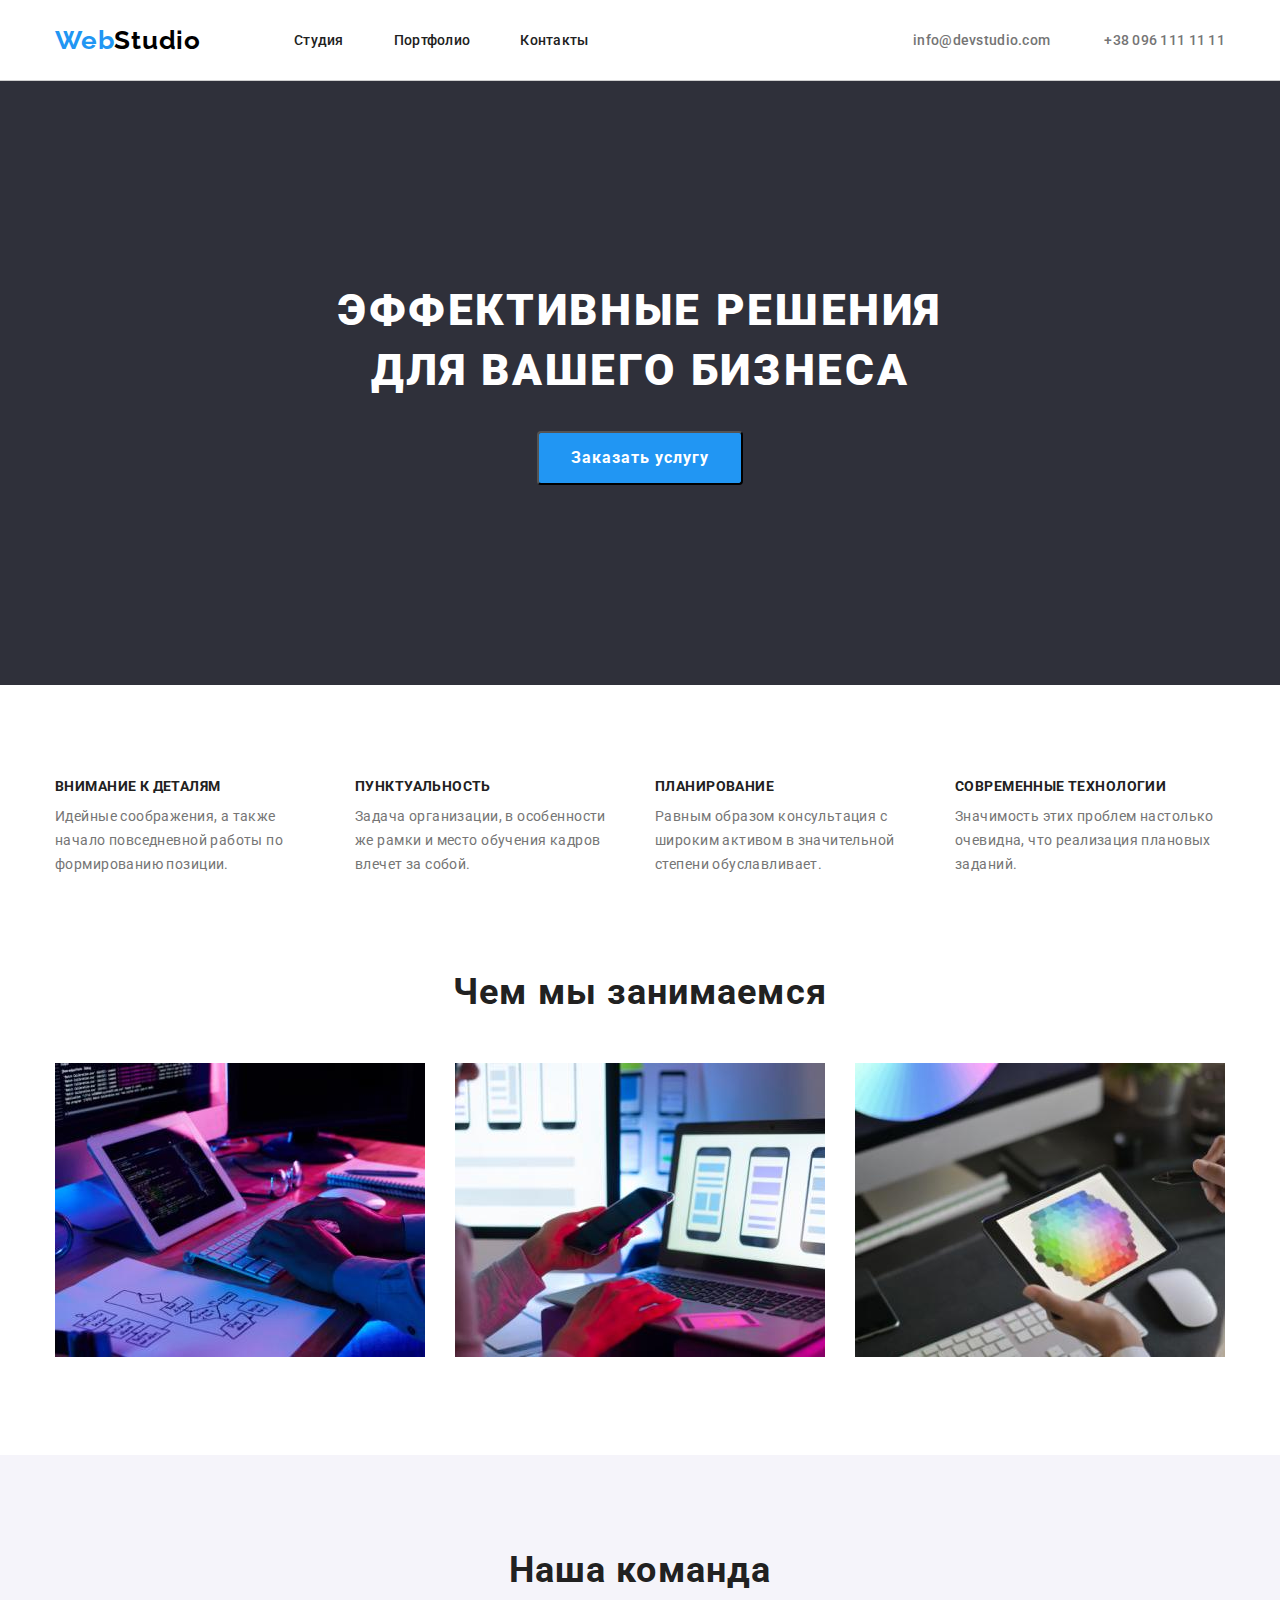
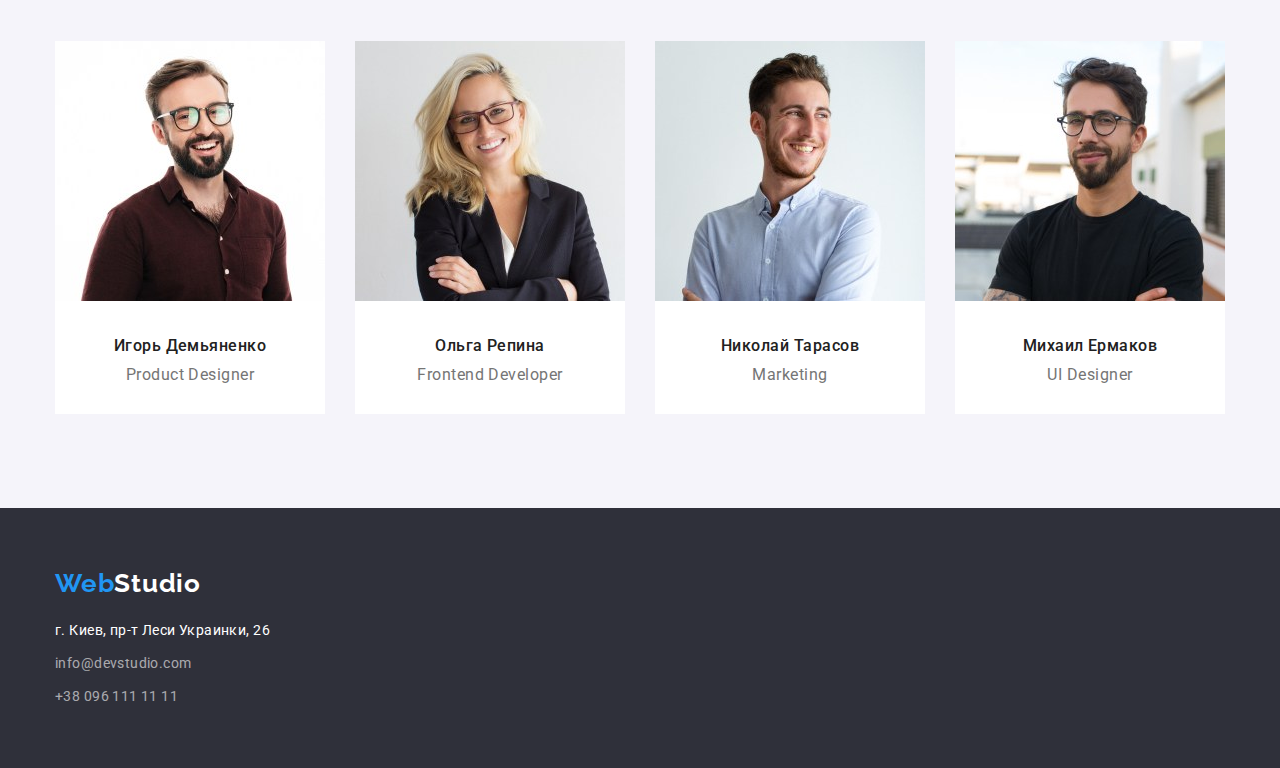
==== commit 20eb2038: "home-work-3.3.1" ====
--- a/index.html
+++ b/index.html
@@ -8,104 +8,106 @@
     <link rel="preconnect" href="https://fonts.gstatic.com" crossorigin>
     <link href="https://fonts.googleapis.com/css2?family=Raleway:wght@700&family=Roboto:wght@400;500;700;900&display=swap"
         rel="stylesheet">
-    <link rel="stylesheet"  href="./css/modern-normalize.css"> 
+    <link rel="stylesheet" href="./css/modern-normalize.css">   
     <link rel="stylesheet" href="./css/styles.css">
      <title>Главная</title>
 </head>
 <body>
-    <header>
-        <div class="container header-container">
-            <nav class="nav">
-                <a class="logo logo-up" href="index.html"> <p class="first-logo-color">Web<span class="second-logo-color">Studio</span></p></a>
-                    <ul class="list list-nav">
-                        <li class="header-link">
-                            <a href="index.html" class="link-navigation link">Студия</a>
-                        </li>
-                        <li class="header-link">
-                            <a href="portfolio.html" class="link-navigation link">Портфолио</a>
-                        </li>
-                        <li class="header-link">
-                            <a href="Контакты" class="link-navigation link">Контакты</a>
-                        </li>
-                    </ul>
+    <header class="header">
+        <div class="conteiner header-conteiner">
+            <nav class="header-nav">
+                <a class="logo" href="index.html"> <p class="first-logo-color">Web<span class="second-logo-color">Studio</span></p></a>
+                <ul class="list header-list-nav">
+                    <li class="header-link-nav">
+                        <a href="index.html" class="link-navigation link">Студия</a>
+                    </li>
+                    <li class="header-link-nav">
+                        <a href="portfolio.html" class="link-navigation link">Портфолио</a>
+                    </li>
+                    <li class="header-link-nav">
+                        <a href="Контакты" class="link-navigation link">Контакты</a>
+                    </li>
+                </ul>
             </nav>
-            <div class="link-header-contact">
+            <div class="header-contacts-link">
                 <a href="mailto:info@devstudio.com" class="header-mail link">info@devstudio.com</a>
                 <a href="tel:+380961111111" class="header-tel link">+38 096 111 11 11</a>
             </div>
         </div>
     </header>
     <main>
-        <div class="main-title container">
-            <h1 class="title-text">Эффективные решения для вашего бизнеса</h1>
-            <button type="button" class="title-button btn">Заказать услугу</button>
-        </div>
-        <section>
-            <div class="container first-section">
-                <ul class="list list-function">
-                    <li class="item-function">
+        <section class="hero-section">
+            <div class="main-title conteiner">
+                <h1 class="title-text">Эффективные решения для вашего бизнеса</h1>
+                <button type="button" class="title-button">Заказать услугу</button>
+            </div>
+        </section>
+        <section class="functions-section">
+            <div class="conteiner functions-conteiner">
+                <ul class="list functions-list">
+                    <li class="functions-item">
                         <h3 class="title-list">Внимание к деталям</h3>
                         <p class="list-text">Идейные соображения, а также начало повседневной работы по формированию позиции.</p>
                     </li>
-                    <li class="item-function">
+                    <li class="functions-item">
                         <h3 class="title-list">Пунктуальность</h3>
                         <p class="list-text">Задача организации, в особенности же рамки и место обучения кадров влечет за собой.</p>
                     </li>
-                    <li class="item-function">
+                    <li class="functions-item">
                         <h3 class="title-list">Планирование</h3>
                         <p class="list-text">Равным образом консультация с широким активом в значительной степени обуславливает.</p>
                     </li>
-                    <li class="item-function">
+                    <li class="functions-item">
                         <h3 class="title-list">Современные технологии</h3>
                         <p class="list-text">Значимость этих проблем настолько очевидна, что реализация плановых заданий.</p>
                     </li>
                 </ul>
             </div>
         </section>
-        <section>
-            <div class="container second-section">
+        <section class="whot-we-doing-section">
+            <div class="conteiner whot-we-doing-conteiner">
                 <h2 class="heading-section-doit">Чем мы занимаемся</h2>
-                <ul class="list item-picturs">
-                    <li class="item-img">
+                <ul class="list whot-we-doing-list">
+                    <li class="whot-we-doing-item">
                         <img src="./images/box 1.jpg" alt="work" width="370" height="294">
                     </li>
-                    <li class="item-img">
+                    <li class="whot-we-doing-item">
                         <img src="./images/box 2.jpg" alt="work" width="370" height="294">
                     </li>
-                    <li class="item-img">
+                    <li class="whot-we-doing-item">
                         <img src="./images/box 3.jpg" alt="work" width="370" height="294">
                     </li>
                 </ul>
             </div>
         </section>
-        <section>
-            <div class="container third-section">
+        <section class="teem-section">
+            <div class="conteiner teem-section-conteiner">
                 <h2 class="heading-section-teem">Наша команда</h2>
-                <ul class="list list-teem">
-                    <li  class="item-function">
+                <ul class="list teem-section-list">
+                    <li class="teem-section-item">
                         <img src="./images/img.jpg" alt="Портрет человека Игорь Демьяненко" width="270" height="260">
-                        <div class="name-position">
+                        <div class="teem-name-position">
                             <h3 class="list-teem-name">Игорь Демьяненко</h3>
                             <p lang="en" class="list-teem-position">Product Designer</p>
                         </div>
                     </li>
-                    <li class="item-function">
+                    <li class="teem-section-item">
                         <img src="./images/img (1).jpg" alt="Портрет человека Ольга Репина" width="270" height="260">
-                        <div class="name-position">
+                        <div class="teem-name-position">
                             <h3 class="list-teem-name">Ольга Репина</h3>
                             <p lang="en" class="list-teem-position">Frontend Developer</p>
                         </div>
                     </li>
-                    <li class="item-function">
+                    <li class="teem-section-item">
                         <img src="./images/img (2).jpg" alt=" Портрет человека Николай Тарасов" width="270" height="260">
-                        <div class="name-position">
+                        <div class="teem-name-position">
                             <h3 class="list-teem-name">Николай Тарасов</h3>
                             <p lang="en" class="list-teem-position">Marketing</p>
                         </div>
                     </li>
-                    <li class="item-function">
+                    <li class="teem-section-item">
                         <img src="./images/img (3).jpg" alt="Портрет человека Михаил Ермаков" width="270" height="260">
-                        <div class="name-position">
+                        <div class="teem-name-position">
                             <h3 class="list-teem-name">Михаил Ермаков</h3>
                             <p lang="en" class="list-teem-position">UI Designer</p>
                         </div>
@@ -114,26 +116,27 @@
             </div>
         </section>
     </main>
-    <footer class="footer logo-down container">
-        <div class="">
-            <a class="logo" href="index.html">
+    <footer class="footer">
+        <div class="conteiner footer-conteiner">
+            <a class="logo2" href="index.html">
                 <p class="first-logo-color link">Web<span class="second-logo-color-2">Studio</span></p>
             </a>
             <address>
-                <ul class="list list-address">
-                    <li>
-                        <a href="https://goo.gl/maps/amdqTP33AeM6pwAu6" target="_blank" class="footer-addres link">г. Киев, пр-т Леси Украинки, 26</a>
-                    </li>
-                    <li>
-                        <a href="mailto:info@devstudio.com" class="footer-mail link">info@devstudio.com</a>
-                    </li>
-                    <li>
-                        <a href="tel:+380961111111" class="footer-tel link">+38 096 111 11 11</a>
-                    </li>
-                </ul>
+                <div class="footer-address-conteiner">
+                    <ul class="list footer-address-list">
+                        <li class="footer-address-item">
+                            <a href="https://goo.gl/maps/amdqTP33AeM6pwAu6" target="_blank" class="footer-addres link">г. Киев, пр-т Леси Украинки, 26</a>
+                        </li>
+                        <li class="footer-address-item">
+                            <a href="mailto:info@devstudio.com" class="footer-mail link">info@devstudio.com</a>
+                        </li>
+                        <li class="footer-address-item">
+                            <a href="tel:+380961111111" class="footer-tel link">+38 096 111 11 11</a>
+                        </li>
+                    </ul>
+                </div>
             </address>
         </div>
-
     </footer>
 </body>
 </html>
--- a/css/styles.css
+++ b/css/styles.css
@@ -22,6 +22,7 @@
 button {
   cursor: pointer;
 }
+
 body {
   font-family: Roboto, sans-serif;
   font-style: normal;
@@ -36,42 +37,40 @@
 .link:focus {
   color: var(--logo-title-color);
 }
-.logo {
-  text-decoration: none;
-}
-.btn {
-  min-width: 200px;
-  min-height: 50px;
-}
-
-/*----------------------header-------------------------*/
-.container {
-  width: 1210px;
+
+.conteiner {
+  width: 1200px;
   padding-left: 15px;
   padding-right: 15px;
   margin: 0 auto;
 }
-.header-container {
+/*----------------------header-------------------------*/
+.header {
+  border-bottom: 1px solid #cecece;
+}
+.header-conteiner {
   display: flex;
   align-items: center;
   height: 80px;
-  border-bottom: 1px solid #cecece;
-}
-.nav {
-  display: flex;
-}
-.list-nav {
+}
+.header-nav {
   display: flex;
   align-items: center;
 }
-.link-header-contact {
-  margin-left: auto;
-}
-.logo-up {
-  margin-right: 95px;
+.header-list-nav {
+  display: flex;
+}
+.header-list-nav .header-link-nav:not(:last-child) {
+  margin-right: 50px;
+}
+
+.header-link-nav {
+  padding-top: 32px;
+  padding-bottom: 32px;
 }
 .logo {
   text-decoration: none;
+  margin-right: 93px;
 }
 .first-logo-color {
   font-family: Raleway;
@@ -86,13 +85,6 @@
 .second-logo-color {
   color: var(--second-logo-title-color);
 }
-
-.header-link:last-child {
-  margin-right: 0;
-}
-.header-link {
-  margin-right: 50px;
-}
 .link-navigation {
   font-weight: 500;
   font-size: 14px;
@@ -100,7 +92,11 @@
   letter-spacing: 0.02em;
   color: var(--title-color);
 }
-
+.header-contacts-link {
+  padding-top: 32px;
+  padding-bottom: 32px;
+  margin-left: auto;
+}
 .header-mail {
   font-weight: 500;
   font-size: 14px;
@@ -117,11 +113,18 @@
   margin-left: 50px;
 }
 /*------------------------------------main-----------------------*/
+/*--------hero-section---------*/
+
+.hero-section {
+  background-color: #2f303a;
+}
+
 .main-title {
-  background-color: #2f303a;
   display: flex;
   flex-direction: column;
-  padding: 200px 252px;
+  align-items: center;
+  padding-top: 200px;
+  padding-bottom: 200px;
 }
 .title-text {
   font-weight: 900;
@@ -131,9 +134,10 @@
   letter-spacing: 0.06em;
   text-transform: uppercase;
   color: var(--main-title-color);
+  width: 696px;
+  height: 120px;
   margin-bottom: 30px;
 }
-
 .title-button {
   font-weight: bold;
   font-size: 16px;
@@ -144,17 +148,23 @@
   letter-spacing: 0.06em;
   background-color: var(--logo-title-color);
   color: var(--main-title-color);
-  margin-left: auto;
-  margin-right: auto;
-  padding-left: 32px;
-  padding-right: 32px;
-}
-.first-section {
+
+  padding: 10px 32px;
+  border-radius: 4px;
+}
+/*----functions-section-------*/
+.functions-section {
   padding-top: 94px;
   padding-bottom: 94px;
 }
-.list-function {
-  display: flex;
+.functions-list {
+  display: flex;
+}
+.functions-list .functions-item:not(:last-child) {
+  margin-right: 30px;
+}
+.functions-item {
+  width: 270px;
 }
 .title-list {
   font-weight: bold;
@@ -172,14 +182,9 @@
   letter-spacing: 0.03em;
   color: var(--text-color);
 }
-.item-function {
-  width: 270px;
-}
-.second-section {
+/*------whot-we-doing-section-----*/
+.whot-we-doing-conteiner {
   padding-bottom: 94px;
-}
-.item-function:not(:last-child) {
-  margin-right: 30px;
 }
 .heading-section-doit {
   font-weight: bold;
@@ -190,16 +195,17 @@
   color: var(--title-color);
   margin-bottom: 50px;
 }
-.item-picturs {
-  display: flex;
-}
-.item-img {
+.whot-we-doing-list {
+  display: flex;
+}
+.whot-we-doing-list .whot-we-doing-item:not(:last-child) {
   margin-right: 30px;
 }
-.third-section {
+/*-------teem-section------*/
+.teem-section {
+  background-color: #f5f4fa;
   padding-top: 94px;
   padding-bottom: 94px;
-  background: #f5f4fa;
 }
 .heading-section-teem {
   font-weight: bold;
@@ -210,6 +216,12 @@
   color: var(--title-color);
   margin-bottom: 50px;
 }
+.teem-section-list {
+  display: flex;
+}
+.teem-section-list .teem-section-item:not(:last-child) {
+  margin-right: 30px;
+}
 .list-teem-name {
   font-weight: 500;
   font-size: 16px;
@@ -217,6 +229,7 @@
   text-align: center;
   letter-spacing: 0.03em;
   color: var(--title-color);
+  margin-bottom: 10px;
 }
 .list-teem-position {
   font-weight: normal;
@@ -225,28 +238,36 @@
   text-align: center;
   letter-spacing: 0.03em;
   color: var(--text-color);
-  margin-bottom: 10px;
-}
-.list-teem {
-  display: flex;
-}
-.name-position {
+}
+.teem-section-item {
+  background-color: #ffffff;
+}
+.teem-name-position {
   padding-top: 30px;
   padding-bottom: 30px;
 }
 /*------------------------------------footer--------------------------------*/
 .footer {
   background-color: #2f303a;
-}
-.logo-down {
   padding-top: 60px;
   padding-bottom: 60px;
 }
+.footer-conteiner {
+  display: flex;
+  flex-direction: column;
+}
+.logo2 {
+  text-decoration: none;
+  margin-bottom: 20px;
+}
 .second-logo-color-2 {
   color: #ffffff;
 }
-.list-address {
-  margin-top: 20px;
+.footer-address-conteiner {
+  width: 231px;
+}
+.footer-address-list .footer-address-item:not(:last-child) {
+  margin-bottom: 9px;
 }
 .footer-addres {
   font-style: normal;
@@ -273,13 +294,24 @@
   line-height: 1.71;
   letter-spacing: 0.03em;
   color: rgba(255, 255, 255, 0.6);
-  lor: rgba(255, 255, 255, 0.6);
 }
 /*---------------------------------------------------------portfolio-------------------------------------------------*/
 .portfolio-section {
   padding-top: 94px;
   padding-bottom: 94px;
 }
+.portfolio-conteiner {
+  display: flex;
+  flex-direction: column;
+}
+.portfolio-button-list {
+  display: flex;
+  margin-bottom: 34px;
+  justify-content: center;
+}
+.portfolio-button-list .portfolio-btn-item:not(:last-child) {
+  margin-right: 8px;
+}
 .portfolio-list-btn {
   font-weight: 500;
   font-size: 16px;
@@ -287,22 +319,35 @@
   text-align: center;
   letter-spacing: 0.03em;
   color: var(--title-color);
-  padding: 6px 22px;
-}
-.portfolio-btn {
-}
-.item-button:not(:last-child) {
-  margin-right: 8px;
-}
-.portfolio-button {
-  display: flex;
-  padding-left: 265px;
-  padding-right: 265px;
-  margin-bottom: 50px;
+}
+.list-btn:hover,
+.list-btn:focus {
+  background-color: var(--logo-title-color);
+  color: #ffffff;
+  filter: drop-shadow(0px 4px 4px rgba(0, 0, 0, 0.25));
 }
 .list-btn {
   background: #f5f4fa;
   border-radius: 4px;
+  padding: 6px 22px;
+}
+.portfolio-picturs-list {
+  display: flex;
+  flex-wrap: wrap;
+}
+.portfolio-picturs-item:not(:nth-child(3n)) {
+  margin-right: 30px;
+}
+
+.portfolio-picturs-item {
+  width: 370px;
+  border: 1px solid #eeeeee;
+}
+.portfolio-picturs-item:nth-child(-n + 6) {
+  margin-bottom: 30px;
+}
+.portfolio-name-product {
+  padding: 20px 24px;
 }
 .portfolio-client-name {
   font-weight: bold;
@@ -310,8 +355,6 @@
   line-height: 2;
   letter-spacing: 0.06em;
   color: var(--title-color);
-  margin-top: 20px;
-  margin-bottom: 4px;
 }
 .portfolio-client-product {
   font-weight: normal;
@@ -320,18 +363,3 @@
   letter-spacing: 0.03em;
   color: var(--text-color);
 }
-.portfolio-list {
-  display: flex;
-  flex-wrap: wrap;
-}
-.item-portfolio {
-  margin-bottom: 30px;
-  margin-right: 30px;
-  border: 1px solid #eeeeee;
-}
-.item-portfolio:nth-child(3n) {
-  margin-right: 0;
-}
-.portfolio-name-product {
-  padding: 20px 24px;
-}
